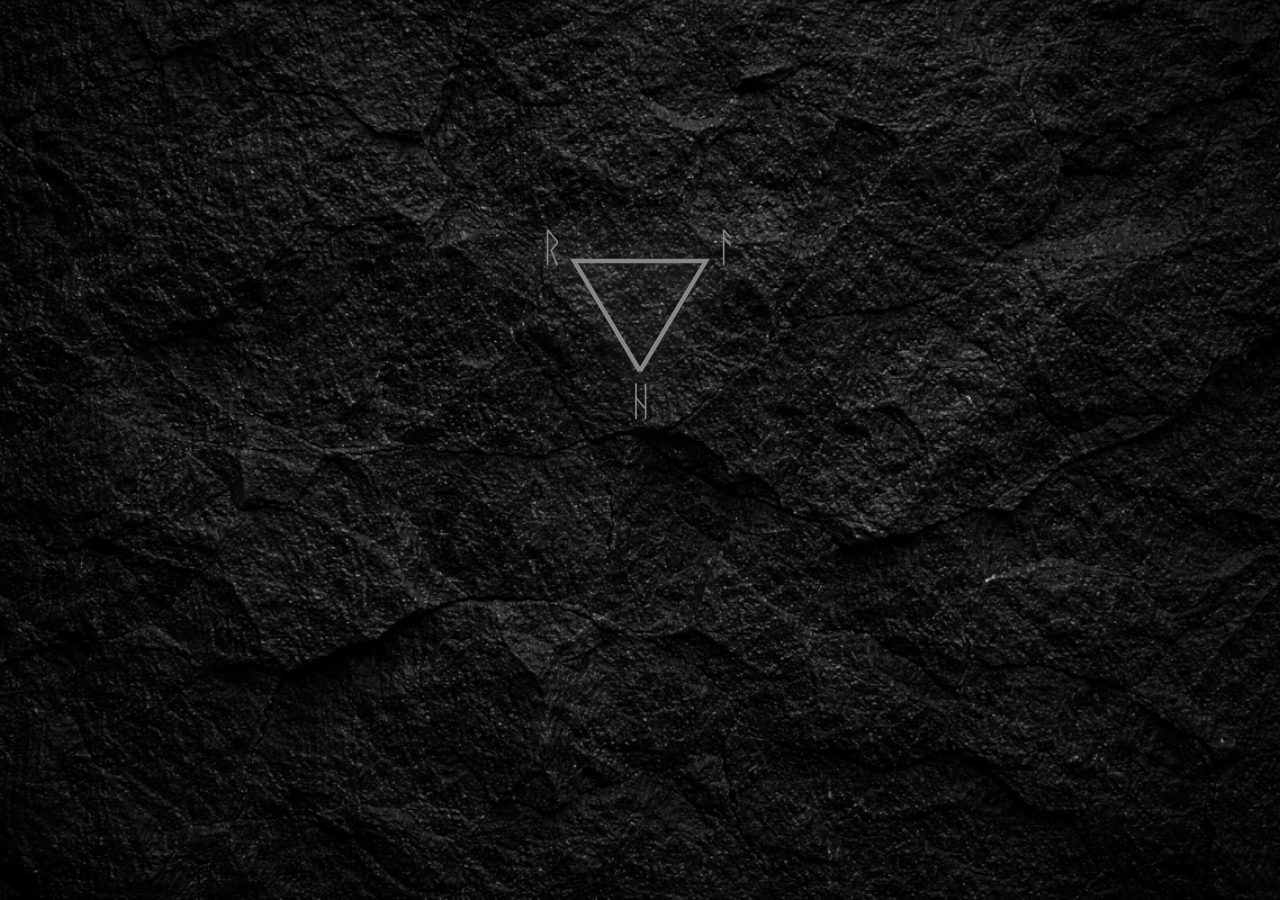
==== index.html @ 7ae1daab "Update index.html" ====
<!DOCTYPE html>
<html lang="es">

<head>
    <script src="codexUsers.js"></script>
<meta charset="UTF-8">
<title>Eco-Códice</title>
<style>

:root{
    --aura:#888;
}

*{
    box-sizing:border-box;
}

body{

    margin:0;
    height:100vh;
  background:#000 url('./background.webp');
background-size: cover;
background-position: center;
background-attachment: fixed;
    color:white;

    font-family:"Courier New", monospace;

    overflow:hidden;

}


#screen{

    height:100%;

    display:flex;

    flex-direction:column;

    justify-content:center;

    align-items:center;

}



#sigil{

    width:220px;
    height:220px;

}



.sigil-line {

    fill:none;

    stroke:var(--aura);

    stroke-width:2;

    stroke-dasharray:200;

    stroke-dashoffset:200;

    filter:
    drop-shadow(0 0 10px var(--aura));

}



.draw{

    animation:
    draw 2s forwards;

}



@keyframes draw{

    to{

        stroke-dashoffset:0;

    }

}



#sync{
    text-align:center;

    margin-top:20px;

    font-size:22px;

    opacity:0;

    transition:1s;

}



@keyframes fade{

    to{
        opacity:1;
    }

}



#diagnostics{

    width:420px;

    margin-top:30px;

}



.line{

    opacity:0;

    margin:10px 0;

    transition:.5s;

}



.show{

    opacity:1;

}



.ok{

    color:#6cff8d;

}



.warn{

    color:#ffd84d;

}



.fail{

    color:#ff4444;

}



#story{

    margin-top:30px;

    min-height:90px;

    text-align:center;

    font-size:22px;

}



#result{

    margin-top:25px;

    font-size:28px;

    text-align:center;

    opacity:0;

}



#flash{

    position:fixed;

    inset:0;

    background:var(--aura);

    opacity:0;

}



.flash{

    animation:flash .8s;

}



@keyframes flash{

    0%{
        opacity:0;
    }

    30%{
        opacity:.8;
    }

    100%{
        opacity:0;
    }

}

.sigil-rune {

    fill:var(--aura);

    opacity:0;

    filter:
    drop-shadow(0 0 10px var(--aura));

    animation:
    runeAppear 1s forwards;

}


.sigil-rune:nth-child(2){
    animation-delay:1s;
}


.sigil-rune:nth-child(3){
    animation-delay:1.3s;
}


.sigil-rune:nth-child(4){
    animation-delay:1.6s;
}


@keyframes runeAppear {

    from {

        opacity:0;

        transform:
        scale(0.5);

    }


    to {

        opacity:1;

        transform:
        scale(1);

    }

}


</style>

</head>


<body>


<div id="screen">


<svg id="sigil" viewBox="0 0 100 100" xmlns="http://www.w3.org/2000/svg">

    <polygon
      class="sigil-line"
      points="50,70 20,20 80,20"
    />


    <text 
      class="sigil-rune"
      x="10"
      y="20"
      text-anchor="middle"
      font-size="18">
      ᚱ
    </text>


    <text 
      class="sigil-rune"
      x="45"
      y="90"
      font-size="18">
      ᚺ
    </text>


    <text 
      class="sigil-rune"
      x="95"
      y="20"
      text-anchor="end"
      font-size="18">
      ᚨ
    </text>


</svg>



<div id="sync">

△<br>

Sincronizando...

</div>



<div id="diagnostics"></div>


<div id="story"></div>


<div id="result"></div>



</div>



<div id="flash"></div>






<script>


const sleep =
ms =>
new Promise(r=>setTimeout(r,ms));



//
// Obtener usuario de maingpage
//

const saved =
JSON.parse(
localStorage.getItem("ecoCodexState")
);



const userKey =
saved?.user ?? "unselected";



const user =
codexUsers[userKey] ?? codexUsers.unselected;



//
// Aura
//

let rgbHue=0;



function updateAura(){


    if(user.rgb){


        setInterval(()=>{


            rgbHue =
            (rgbHue+2)%360;


            const color =
            `hsl(${rgbHue},100%,60%)`;



            document.documentElement
            .style
            .setProperty(
                "--aura",
                color
            );



        },30);



    }

    else{


        document.documentElement
        .style
        .setProperty(
            "--aura",
            user.color
        );


    }


}



updateAura();




function typeText(element,text,speed=50){

    return new Promise(resolve=>{

        let i=0;

        element.innerHTML="";


        let timer=setInterval(()=>{

            element.innerHTML=text.substring(0,i).replaceAll("\n","<br>");

            i++;


            if(i>text.length){

                clearInterval(timer);
                resolve();

            }

        },speed);


    });

}





async function start(){



await sleep(500);




// Sigilo

document
.querySelectorAll(".sigil-line")
.forEach(
x=>x.classList.add("draw")
);



await sleep(1200);

document.getElementById("sync").style.opacity = 1;

await sleep(800);


// Diagnóstico


let diagnostics=[


[
"[✓] Integridad del Eco-Códice",
"ok"
],


[
"[✓] Marca encontrada",
"ok"
],


[
"[✓] Canal del Reverso abierto",
"ok"
],


[
"[...] Analizando memoria residual",
"warn"
]

];




if(userKey==="codex"){


diagnostics.push(
[
"[!] Anomalía detectada",
"warn"
]
);


}

else if(userKey==="unselected"){


diagnostics.push(
[
"[✗] Portador desconocido",
"fail"
]
);


}

else{


diagnostics.push(
[
"[✓] Identidad confirmada",
"ok"
]
);


}




const box =
document.getElementById("diagnostics");



for(let d of diagnostics){


let div =
document.createElement("div");


div.className=
"line "+d[1];


div.textContent=d[0];


box.appendChild(div);



await sleep(500);


div.classList.add("show");



await sleep(300);


}





// Narrativa


const story =
document.getElementById("story");



await typeText(
story,
"La Marca recuerda."
);



await sleep(600);



await typeText(
story,
"El Eco escucha."
);



await sleep(600);



await typeText(
story,
"La Verdad espera."
);



await sleep(1000);




// Vinculación

const result =
document.getElementById("result");


result.style.opacity = 1;


if(userKey==="unselected" || userKey==="codex"){

    await typeText(
        result,
        "Portador desconocido.",
        70
    );

}

else{

    result.innerHTML="";

await typeText(
    result,
    `Eco-Códice vinculado.

Bienvenido,${user.name}.`,
    70
);
}



result.style.opacity=1;



await sleep(1500);




// Flash


document
.getElementById("flash")
.classList.add("flash");



// Entrada
await sleep(200);

window.location.href=
"mainpage.html";



}



start();


</script>


</body>

</html>
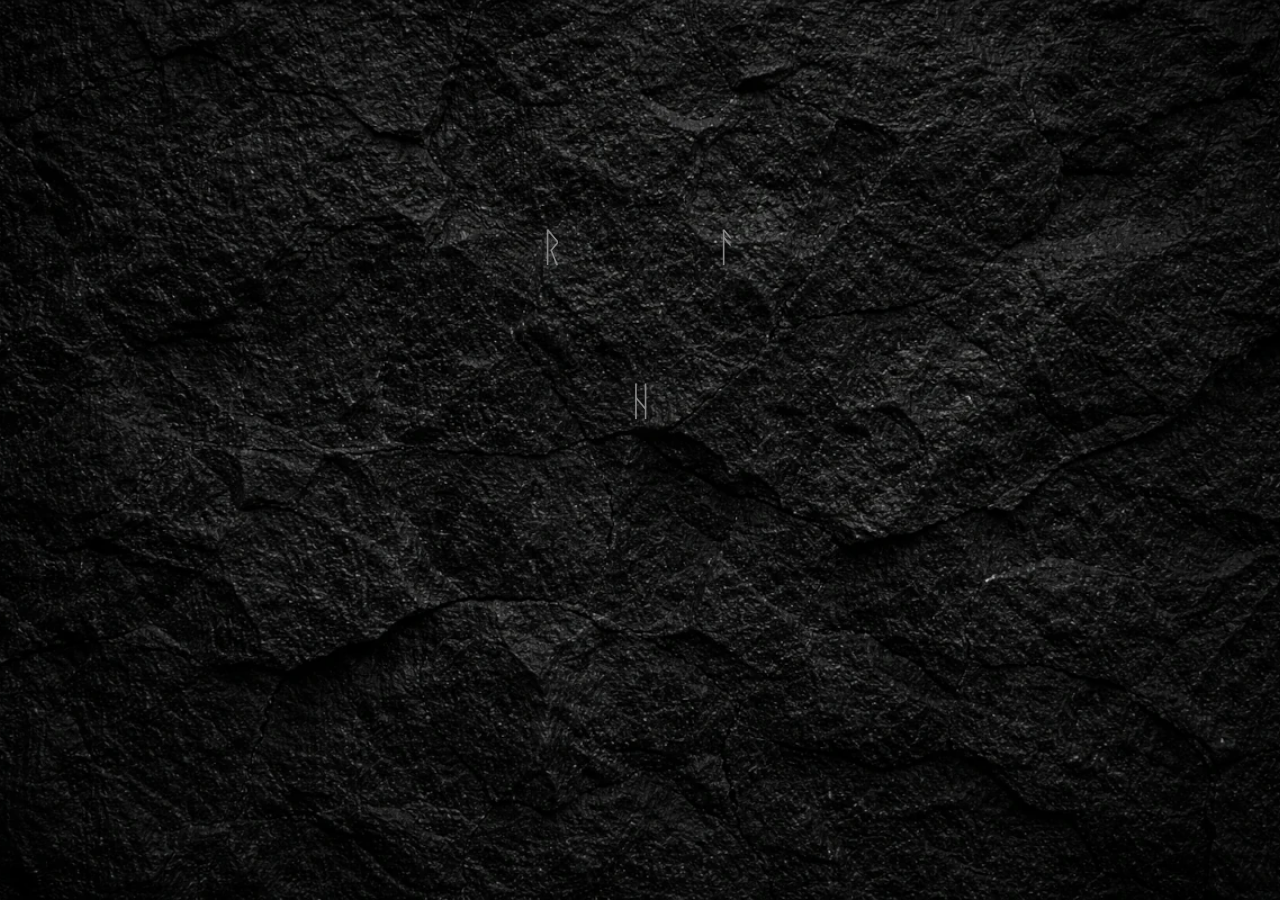
==== commit bd4a2e58: "Dynamic favicon and aura from user state Read ecoCodexState from localStorage to determine the selec" ====
--- a/index.html
+++ b/index.html
@@ -3,6 +3,7 @@
 
 <head>
     <script src="codexUsers.js"></script>
+    <link id="favicon" rel="icon" type="image/svg+xml">
 <meta charset="UTF-8">
 <title>Eco-Códice</title>
 <style>
@@ -299,6 +300,7 @@
 </style>
 
 </head>
+
 
 
 <body>
@@ -717,7 +719,7 @@
     result,
     `Eco-Códice vinculado.
 
-Bienvenido,${user.name}.`,
+Bienvenido, ${user.name}.`,
     70
 );
 }
@@ -761,5 +763,4 @@
 
 
 </body>
-
 </html>
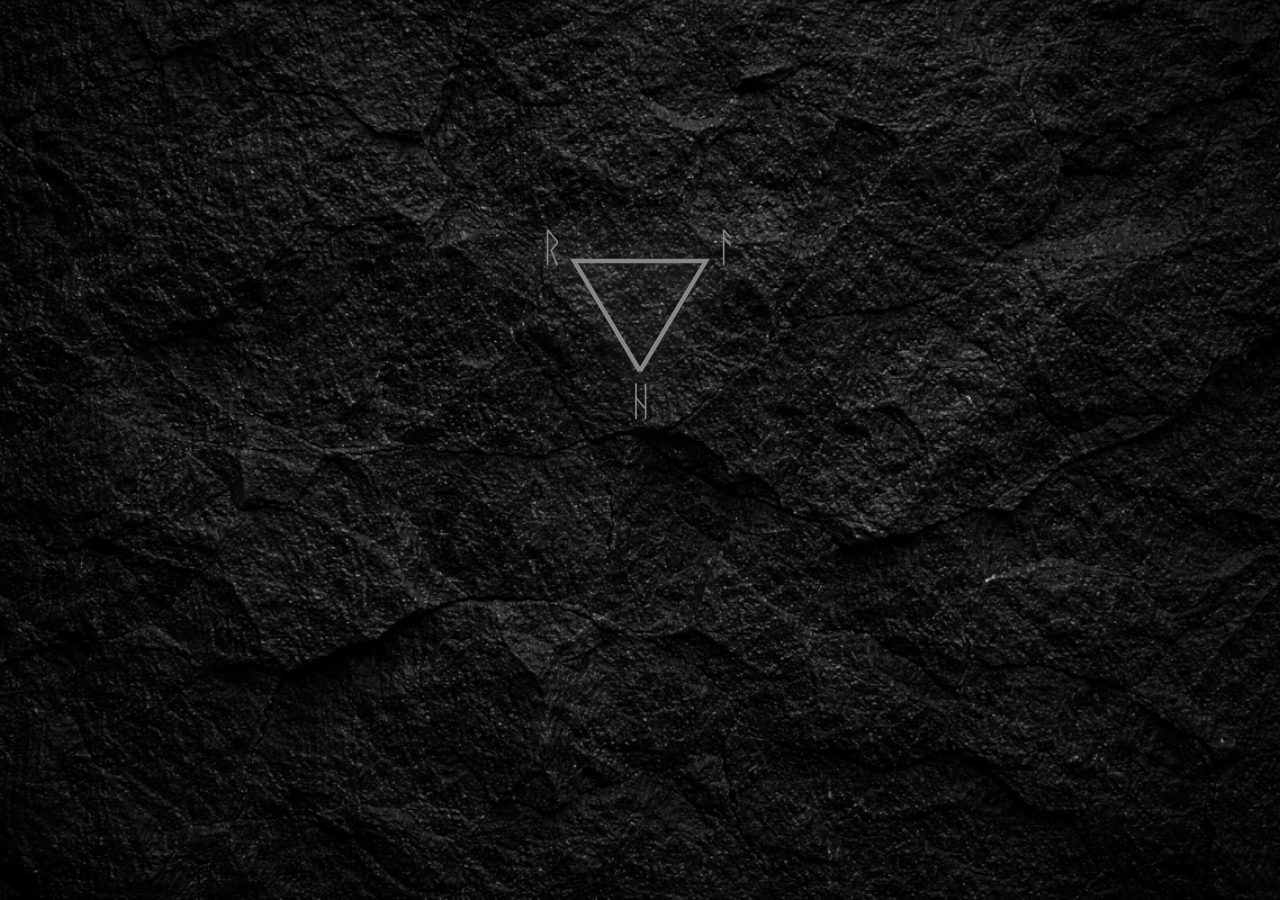
==== commit 3a876a6a: "favicon" ====
--- a/index.html
+++ b/index.html
@@ -409,7 +409,22 @@
 const user =
 codexUsers[userKey] ?? codexUsers.unselected;
 
-
+function updateFavicon(color){
+
+    const svg = `
+<svg xmlns="http://www.w3.org/2000/svg" viewBox="0 0 100 100">
+    <polygon
+        points="50,88 12,18 88,18"
+        fill="none"
+        stroke="${color}"
+        stroke-width="4"
+    />
+</svg>`;
+
+    document.getElementById("favicon").href =
+        "data:image/svg+xml," + encodeURIComponent(svg);
+
+}
 
 //
 // Aura
@@ -438,11 +453,13 @@
 
 
             document.documentElement
-            .style
-            .setProperty(
-                "--aura",
-                color
-            );
+.style
+.setProperty(
+    "--aura",
+    color
+);
+
+updateFavicon(color);
 
 
 
@@ -456,11 +473,13 @@
 
 
         document.documentElement
-        .style
-        .setProperty(
-            "--aura",
-            user.color
-        );
+.style
+.setProperty(
+    "--aura",
+    user.color
+);
+
+updateFavicon(user.color);
 
 
     }
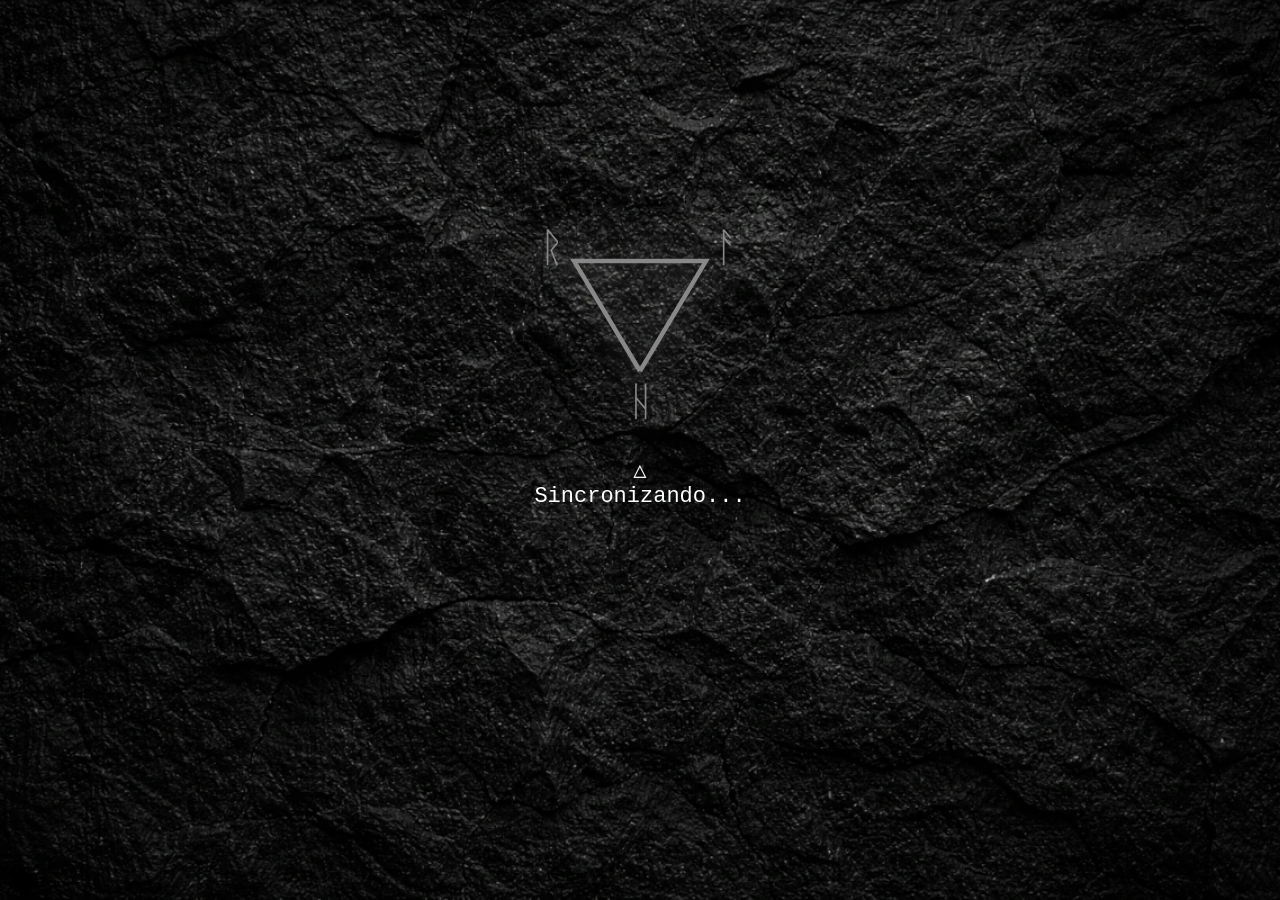
==== commit 40329233: "Update index.html" ====
--- a/index.html
+++ b/index.html
@@ -720,34 +720,6 @@
 result.style.opacity = 1;
 
 
-if(userKey==="unselected" || userKey==="codex"){
-
-    await typeText(
-        result,
-        "Portador desconocido.",
-        70
-    );
-
-}
-
-else{
-
-    result.innerHTML="";
-
-await typeText(
-    result,
-    `Eco-Códice vinculado.
-
-Bienvenido, ${user.name}.`,
-    70
-);
-}
-
-
-
-result.style.opacity=1;
-
-
 
 await sleep(1500);
 
